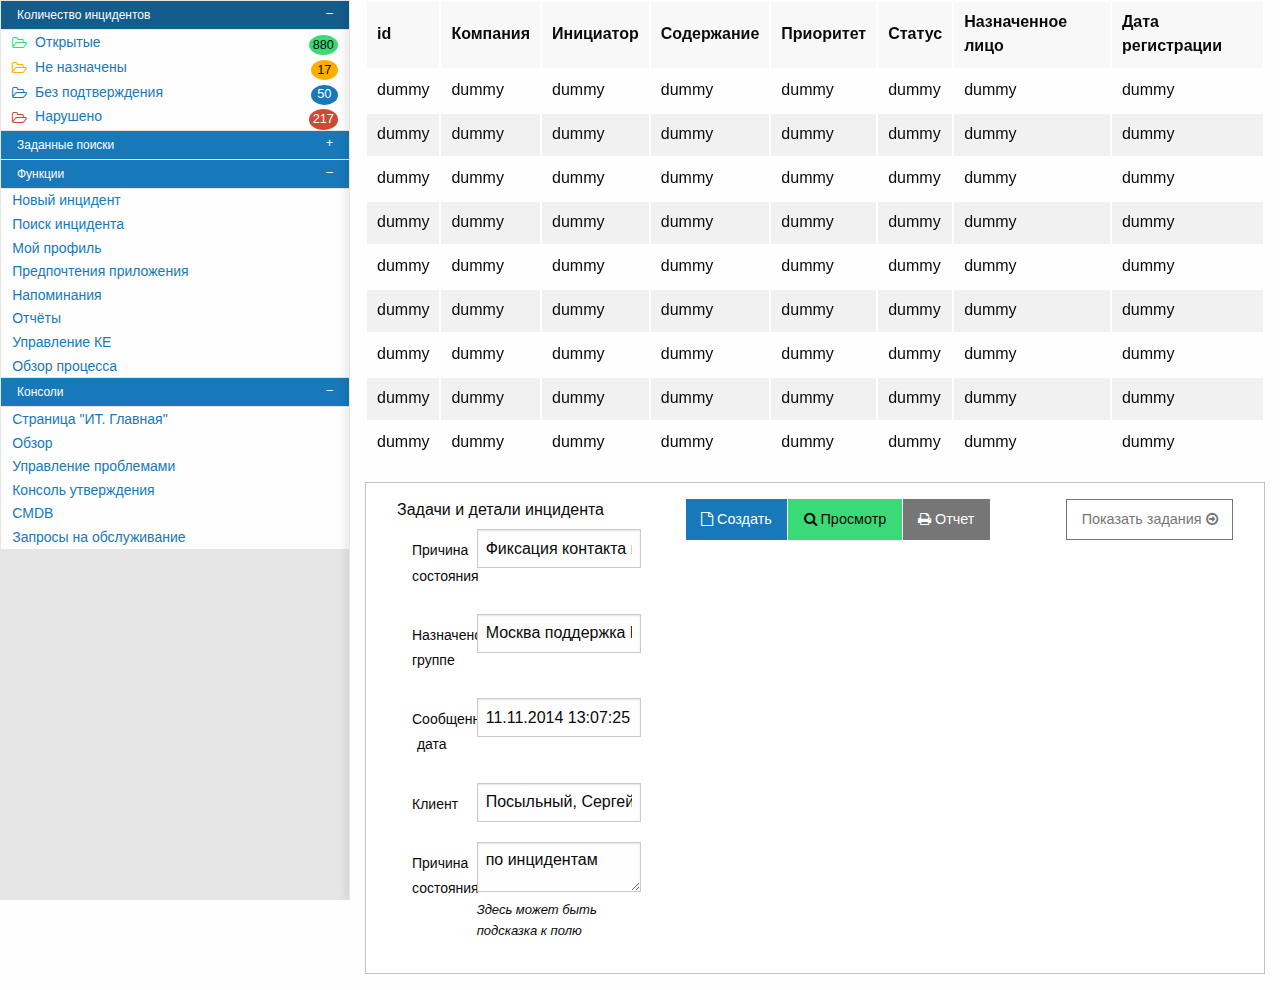
==== index.html @ 80c99545 "initial" ====
<!DOCTYPE html>
<html>

<head>
    <meta charset="utf-8" />
    <meta http-equiv="X-UA-Compatible" content="IE=edge,chrome=1" />
    <meta name="viewport" content="width=device-width, initial-scale=1.0, maximum-scale=1.0">
    <title>BMC REMEDY layout implementation</title>
    <link rel="stylesheet" href="css/font-awesome.min.css" type="text/css">
    <link rel="stylesheet" href="css/foundation.css" type="text/css">
    <link rel="stylesheet" href="css/app.css" type="text/css">
    <script src="js/vendor/jquery.min.js"></script>
    <script src="js/vendor/foundation.js"></script>
    <script src="js/app.js"></script>


    <script>
        $(document)
            .ready(function () {
                $(document).foundation();

            });
    </script>
</head>

<body class="wide-sidebar">
    <div class="off-canvas position-left reveal-for-large" id="offCanvas" data-off-canvas>

        <!-- Close button -->
        <!--<button class="close-button" aria-label="Close menu" type="button" data-close>
      <span aria-hidden="true">&times;</span>
    </button>-->

        <!-- Accordeon -->
        <ul class="accordion left-menu" data-accordion data-multi-expand="true" data-allow-all-closed="true">
            <li class="accordion-item is-active" data-accordion-item>
                <a href="#" class="accordion-title">Количество инцидентов</a>
                <div class="accordion-content" data-tab-content>
                    <ul class="vertical menu">
                        <li><a href="#"><i class="fa fa-folder-open-o" style="color:#3adb76"></i> Открытые <span class="badge success float-right">880</span></a></li>
                        <li><a href="#"><i class="fa fa-folder-open-o" style="color:#ffae00"></i> Не назначены <span class="badge warning float-right">17</span></a></li>
                        <li><a href="#"><i class="fa fa-folder-open-o" style="color:#1779ba"></i> Без подтверждения <span class="badge primary float-right">50</span></a></li>
                        <li><a href="#"><i class="fa fa-folder-open-o" style="color:#cc4b37"></i> Нарушено <span class="badge alert float-right">217</span></a></li>
                    </ul>
                </div>
            </li>
            <li class="accordion-item" data-accordion-item>
                <a href="#" class="accordion-title">Заданные поиски</a>
                <div class="accordion-content" data-tab-content>
                    <p>Управление моими поисками:</p>
                    <ul class="vertical menu" data-accordion-menu>
                        <li>
                            <a href="#">Заданные поиски</a>
                            <ul class="menu vertical nested">
                                <li><a href="#">Все открытые</a>
                                    <ul class="menu vertical nested">
                                        <li><a href="#">Все приоритеты</a></li>
                                        <li><a href="#">Критические приоритеты</a></li>
                                        <li><a href="#">Высокий приоритет</a></li>
                                        <li><a href="#">Средний приоритет</a></li>
                                    </ul>
                                </li>
                                <li><a href="#">Все открытые, назначенные мне</a></li>
                            </ul>
                        </li>
                        <li><a href="#">Список просмотра</a></li>
                    </ul>
                </div>
            </li>
            <li class="accordion-item is-active" data-accordion-item>
                <a href="#" class="accordion-title">Функции</a>
                <div class="accordion-content" data-tab-content>
                    <ul class="vertical menu">
                        <li><a href="#">Новый инцидент</a></li>
                        <li><a href="#">Поиск инцидента</a></li>
                        <li><a href="#">Мой профиль</a></li>
                        <li><a href="#">Предпочтения приложения</a></li>
                        <li><a href="#">Напоминания</a></li>
                        <li><a href="#">Отчёты</a></li>
                        <li><a href="#">Управление КЕ</a></li>
                        <li><a href="#">Обзор процесса</a></li>
                    </ul>
                </div>
            </li>
            <li class="accordion-item is-active" data-accordion-item>
                <a href="#" class="accordion-title">Консоли</a>
                <div class="accordion-content" data-tab-content>
                    <ul class="vertical menu">
                        <li><a href="#">Страница "ИТ. Главная"</a></li>
                        <li><a href="#">Обзор</a></li>
                        <li><a href="#">Управление проблемами</a></li>
                        <li><a href="#">Консоль утверждения</a></li>
                        <li><a href="#">CMDB</a></li>
                        <li><a href="#">Запросы на обслуживание</a></li>
                    </ul>
                </div>
            </li>

        </ul>



    </div>

    <div class="off-canvas-content" data-off-canvas-content>
        <!-- Right frame here -->
        <div class="row expanded">
            <div class="small-12 columns">
                <table>
                    <thead>
                        <tr>
                            <td>id</td>
                            <td>Компания</td>
                            <td>Инициатор</td>
                            <td>Содержание</td>
                            <td>Приоритет</td>
                            <td>Статус</td>
                            <td>Назначенное лицо</td>
                            <td>Дата регистрации</td>
                        </tr>
                    </thead>
                    <tbody>
                        <tr>
                            <td>dummy</td>
                            <td>dummy</td>
                            <td>dummy</td>
                            <td>dummy</td>
                            <td>dummy</td>
                            <td>dummy</td>
                            <td>dummy</td>
                            <td>dummy</td>
                        </tr>
                        <tr>
                            <td>dummy</td>
                            <td>dummy</td>
                            <td>dummy</td>
                            <td>dummy</td>
                            <td>dummy</td>
                            <td>dummy</td>
                            <td>dummy</td>
                            <td>dummy</td>
                        </tr>
                        <tr>
                            <td>dummy</td>
                            <td>dummy</td>
                            <td>dummy</td>
                            <td>dummy</td>
                            <td>dummy</td>
                            <td>dummy</td>
                            <td>dummy</td>
                            <td>dummy</td>
                        </tr>
                        <tr>
                            <td>dummy</td>
                            <td>dummy</td>
                            <td>dummy</td>
                            <td>dummy</td>
                            <td>dummy</td>
                            <td>dummy</td>
                            <td>dummy</td>
                            <td>dummy</td>
                        </tr>
                        <tr>
                            <td>dummy</td>
                            <td>dummy</td>
                            <td>dummy</td>
                            <td>dummy</td>
                            <td>dummy</td>
                            <td>dummy</td>
                            <td>dummy</td>
                            <td>dummy</td>
                        </tr>
                        <tr>
                            <td>dummy</td>
                            <td>dummy</td>
                            <td>dummy</td>
                            <td>dummy</td>
                            <td>dummy</td>
                            <td>dummy</td>
                            <td>dummy</td>
                            <td>dummy</td>
                        </tr>
                        <tr>
                            <td>dummy</td>
                            <td>dummy</td>
                            <td>dummy</td>
                            <td>dummy</td>
                            <td>dummy</td>
                            <td>dummy</td>
                            <td>dummy</td>
                            <td>dummy</td>
                        </tr>
                        <tr>
                            <td>dummy</td>
                            <td>dummy</td>
                            <td>dummy</td>
                            <td>dummy</td>
                            <td>dummy</td>
                            <td>dummy</td>
                            <td>dummy</td>
                            <td>dummy</td>
                        </tr>
                        <tr>
                            <td>dummy</td>
                            <td>dummy</td>
                            <td>dummy</td>
                            <td>dummy</td>
                            <td>dummy</td>
                            <td>dummy</td>
                            <td>dummy</td>
                            <td>dummy</td>
                        </tr>
                    </tbody>
                </table>
            </div>
            <div class="small-12 columns">
                <div class="callout">
                    <div class="row expanded">
                        <!-- Задачи и детали инцидента -->
                        <div class="small-4 columns">
                            <h6>Задачи и детали инцидента</h6>
                            <div class="row">
                                <div class="small-3 columns">
                                    <label for="input-1" class="text-right middle">Причина состояния</label>
                                </div>
                                <div class="small-9 columns">
                                    <input type="text" id="input-1" placeholder="Не забываем про плейсхолдеры" value="Фиксация контакта поддержки">
                                </div>
                            </div>
                            <div class="row">
                                <div class="small-3 columns">
                                    <label for="input-2" class="text-right middle">Назначено группе</label>
                                </div>
                                <div class="small-9 columns">
                                    <input type="text" id="input-2" placeholder="Не забываем про плейсхолдеры" value="Москва поддержка Remedy">
                                </div>
                            </div>
                            <div class="row">
                                <div class="small-3 columns">
                                    <label for="input-3" class="text-right middle">Сообщенная дата</label>
                                </div>
                                <div class="small-9 columns">
                                    <input type="text" id="input-3" placeholder="Не забываем про плейсхолдеры" value="11.11.2014 13:07:25">
                                </div>
                            </div>
                            <div class="row">
                                <div class="small-3 columns">
                                    <label for="input-4" class="text-right middle">Клиент</label>
                                </div>
                                <div class="small-9 columns">
                                    <input type="text" id="input-4" placeholder="Не забываем про плейсхолдеры" value="Посыльный, Сергей Владимирович">
                                </div>
                            </div>
                            <div class="row">
                                <div class="small-3 columns">
                                    <label for="input-5" class="text-right middle">Причина состояния</label>
                                </div>
                                <div class="small-9 columns">
                                    <textarea id="input-5" placeholder="Подсказка для поля">по инцидентам</textarea>
                                    <p class="help-text">Здесь может быть подсказка к полю</p>
                                </div>
                            </div>
                        </div>
                        <!-- Table Grid -->
                        <div class="small-8 columns">
                            <div class="row">
                                <div class="button-group">
                                    <a class="primary button"><i class="fa fa-file-o" aria-hidden="true"></i> Создать</a>
                                    <a class="success button"><i class="fa fa-search" aria-hidden="true"></i> Просмотр</a>
                                    <a class="secondary button"><i class="fa fa-print" aria-hidden="true"></i> Отчет</a>

                                    <button class="hollow button secondary float-right" href="#">Показать задания <i class="fa fa-arrow-circle-o-right" aria-hidden="true"></i></button>
                                </div>
                                
                            </div>

                        </div>
                    </div>





                </div>
            </div>

        </div>

    </div>
</body>

</html>
---- css/app.css ----
/*Layout*/
.wide-sidebar .position-left {
    width: 350px;
}
@media print, screen and (min-width: 64em) {
    .position-left.reveal-for-large ~ .off-canvas-content {
        margin-left: 350px;
    }
}

/*Left menu customization (.left-menu)*/
.left-menu {
    font-size: 14px;   
}

    /*Accordeon*/
    .accordion_theme_compact {
        
    }
    .left-menu .accordion-item {
        background: #1779ba;
    }
    .left-menu .accordion-title {
        padding: 0.5rem 1rem;
        color: #fefefe;
    }
    .left-menu .accordion-title:hover, .left-menu .accordion-title:focus {
        background-color: #135c8c;
    }
    .left-menu .accordion-content {
        padding: 0;
    }

    /*Vertical menu*/
    .left-menu .menu > li:hover {
        background-color: #e4e7e8;
    }
    .left-menu .menu > li > a {
        padding: 0.3rem 0.7rem;
    }

    /*Badge*/
    .left-menu .badge {
        font-size: 0.8rem;
    }
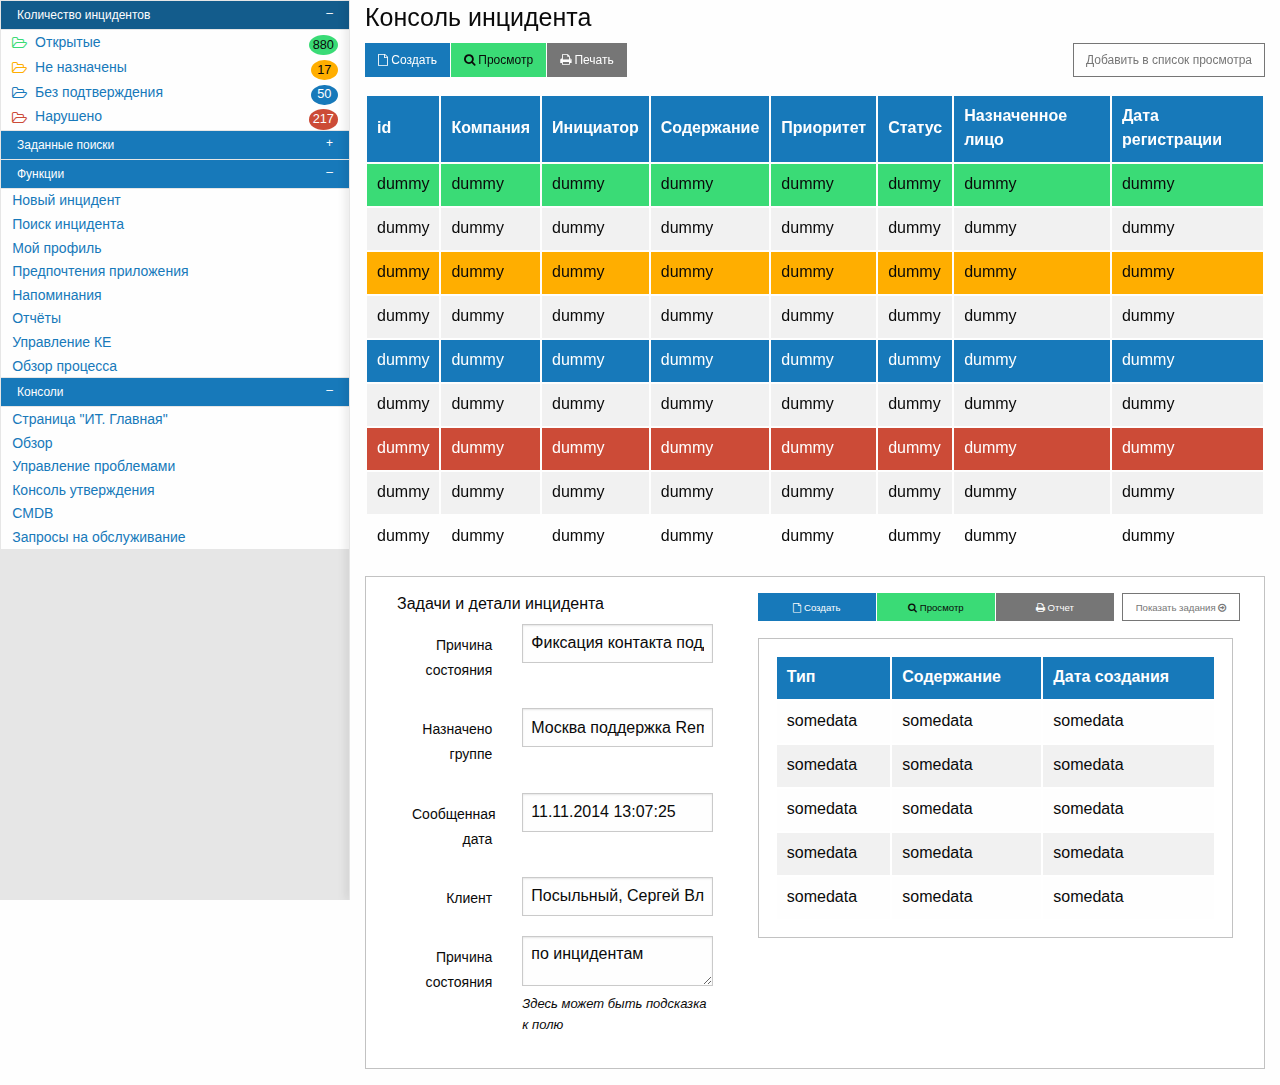
==== commit 650b8fca: "fixes for 2702" ====
--- a/index.html
+++ b/index.html
@@ -106,6 +106,18 @@
         <!-- Right frame here -->
         <div class="row expanded">
             <div class="small-12 columns">
+                <h4>Консоль инцидента</h4>
+            </div>
+
+        </div>
+        <div class="row expanded">
+            <div class="small-12 columns">
+                <div class="small button-group">
+                    <a class="primary button"><i class="fa fa-file-o" aria-hidden="true"></i> Создать</a>
+                    <a class="success button"><i class="fa fa-search" aria-hidden="true"></i> Просмотр</a>
+                    <a class="secondary button"><i class="fa fa-print" aria-hidden="true"></i> Печать</a>
+                    <button class="hollow button secondary float-right">Добавить в список просмотра</button>
+                </div>
                 <table>
                     <thead>
                         <tr>
@@ -120,67 +132,67 @@
                         </tr>
                     </thead>
                     <tbody>
-                        <tr>
-                            <td>dummy</td>
-                            <td>dummy</td>
-                            <td>dummy</td>
-                            <td>dummy</td>
-                            <td>dummy</td>
-                            <td>dummy</td>
-                            <td>dummy</td>
-                            <td>dummy</td>
-                        </tr>
-                        <tr>
-                            <td>dummy</td>
-                            <td>dummy</td>
-                            <td>dummy</td>
-                            <td>dummy</td>
-                            <td>dummy</td>
-                            <td>dummy</td>
-                            <td>dummy</td>
-                            <td>dummy</td>
-                        </tr>
-                        <tr>
-                            <td>dummy</td>
-                            <td>dummy</td>
-                            <td>dummy</td>
-                            <td>dummy</td>
-                            <td>dummy</td>
-                            <td>dummy</td>
-                            <td>dummy</td>
-                            <td>dummy</td>
-                        </tr>
-                        <tr>
-                            <td>dummy</td>
-                            <td>dummy</td>
-                            <td>dummy</td>
-                            <td>dummy</td>
-                            <td>dummy</td>
-                            <td>dummy</td>
-                            <td>dummy</td>
-                            <td>dummy</td>
-                        </tr>
-                        <tr>
-                            <td>dummy</td>
-                            <td>dummy</td>
-                            <td>dummy</td>
-                            <td>dummy</td>
-                            <td>dummy</td>
-                            <td>dummy</td>
-                            <td>dummy</td>
-                            <td>dummy</td>
-                        </tr>
-                        <tr>
-                            <td>dummy</td>
-                            <td>dummy</td>
-                            <td>dummy</td>
-                            <td>dummy</td>
-                            <td>dummy</td>
-                            <td>dummy</td>
-                            <td>dummy</td>
-                            <td>dummy</td>
-                        </tr>
-                        <tr>
+                        <tr class="colored-green">
+                            <td>dummy</td>
+                            <td>dummy</td>
+                            <td>dummy</td>
+                            <td>dummy</td>
+                            <td>dummy</td>
+                            <td>dummy</td>
+                            <td>dummy</td>
+                            <td>dummy</td>
+                        </tr>
+                        <tr>
+                            <td>dummy</td>
+                            <td>dummy</td>
+                            <td>dummy</td>
+                            <td>dummy</td>
+                            <td>dummy</td>
+                            <td>dummy</td>
+                            <td>dummy</td>
+                            <td>dummy</td>
+                        </tr>
+                        <tr class="colored-orange">
+                            <td>dummy</td>
+                            <td>dummy</td>
+                            <td>dummy</td>
+                            <td>dummy</td>
+                            <td>dummy</td>
+                            <td>dummy</td>
+                            <td>dummy</td>
+                            <td>dummy</td>
+                        </tr>
+                        <tr>
+                            <td>dummy</td>
+                            <td>dummy</td>
+                            <td>dummy</td>
+                            <td>dummy</td>
+                            <td>dummy</td>
+                            <td>dummy</td>
+                            <td>dummy</td>
+                            <td>dummy</td>
+                        </tr>
+                        <tr class="colored-blue">
+                            <td>dummy</td>
+                            <td>dummy</td>
+                            <td>dummy</td>
+                            <td>dummy</td>
+                            <td>dummy</td>
+                            <td>dummy</td>
+                            <td>dummy</td>
+                            <td>dummy</td>
+                        </tr>
+                        <tr>
+                            <td>dummy</td>
+                            <td>dummy</td>
+                            <td>dummy</td>
+                            <td>dummy</td>
+                            <td>dummy</td>
+                            <td>dummy</td>
+                            <td>dummy</td>
+                            <td>dummy</td>
+                        </tr>
+                        <tr class="colored-red">
                             <td>dummy</td>
                             <td>dummy</td>
                             <td>dummy</td>
@@ -217,61 +229,102 @@
                 <div class="callout">
                     <div class="row expanded">
                         <!-- Задачи и детали инцидента -->
-                        <div class="small-4 columns">
+                        <div class="small-5 columns">
                             <h6>Задачи и детали инцидента</h6>
                             <div class="row">
-                                <div class="small-3 columns">
+                                <div class="small-4 columns">
                                     <label for="input-1" class="text-right middle">Причина состояния</label>
                                 </div>
-                                <div class="small-9 columns">
+                                <div class="small-8 columns">
                                     <input type="text" id="input-1" placeholder="Не забываем про плейсхолдеры" value="Фиксация контакта поддержки">
                                 </div>
                             </div>
                             <div class="row">
-                                <div class="small-3 columns">
+                                <div class="small-4 columns">
                                     <label for="input-2" class="text-right middle">Назначено группе</label>
                                 </div>
-                                <div class="small-9 columns">
+                                <div class="small-8 columns">
                                     <input type="text" id="input-2" placeholder="Не забываем про плейсхолдеры" value="Москва поддержка Remedy">
                                 </div>
                             </div>
                             <div class="row">
-                                <div class="small-3 columns">
+                                <div class="small-4 columns">
                                     <label for="input-3" class="text-right middle">Сообщенная дата</label>
                                 </div>
-                                <div class="small-9 columns">
+                                <div class="small-8 columns">
                                     <input type="text" id="input-3" placeholder="Не забываем про плейсхолдеры" value="11.11.2014 13:07:25">
                                 </div>
                             </div>
                             <div class="row">
-                                <div class="small-3 columns">
+                                <div class="small-4 columns">
                                     <label for="input-4" class="text-right middle">Клиент</label>
                                 </div>
-                                <div class="small-9 columns">
+                                <div class="small-8 columns">
                                     <input type="text" id="input-4" placeholder="Не забываем про плейсхолдеры" value="Посыльный, Сергей Владимирович">
                                 </div>
                             </div>
                             <div class="row">
-                                <div class="small-3 columns">
+                                <div class="small-4 columns">
                                     <label for="input-5" class="text-right middle">Причина состояния</label>
                                 </div>
-                                <div class="small-9 columns">
+                                <div class="small-8 columns">
                                     <textarea id="input-5" placeholder="Подсказка для поля">по инцидентам</textarea>
                                     <p class="help-text">Здесь может быть подсказка к полю</p>
                                 </div>
                             </div>
                         </div>
                         <!-- Table Grid -->
-                        <div class="small-8 columns">
-                            <div class="row">
-                                <div class="button-group">
+                        <div class="small-7 columns">
+                            <div class="row">
+                                <div class="tiny expanded button-group">
                                     <a class="primary button"><i class="fa fa-file-o" aria-hidden="true"></i> Создать</a>
                                     <a class="success button"><i class="fa fa-search" aria-hidden="true"></i> Просмотр</a>
                                     <a class="secondary button"><i class="fa fa-print" aria-hidden="true"></i> Отчет</a>
 
                                     <button class="hollow button secondary float-right" href="#">Показать задания <i class="fa fa-arrow-circle-o-right" aria-hidden="true"></i></button>
                                 </div>
-                                
+                            </div>
+                            <div class="row">
+                                <div class="callout">
+                                    <table>
+                                        <thead>
+                                            <tr>
+                                                <td>Тип</td>
+                                                <td>Содержание</td>
+                                                <td>Дата создания</td>
+                                            </tr>
+                                        </thead>
+                                        <tbody>
+                                            <tr>
+                                                <td>somedata</td>
+                                                <td>somedata</td>
+                                                <td>somedata</td>
+                                            </tr>
+                                            <tr>
+                                                <td>somedata</td>
+                                                <td>somedata</td>
+                                                <td>somedata</td>
+                                            </tr>
+                                            <tr>
+                                                <td>somedata</td>
+                                                <td>somedata</td>
+                                                <td>somedata</td>
+                                            </tr>
+                                            <tr>
+                                                <td>somedata</td>
+                                                <td>somedata</td>
+                                                <td>somedata</td>
+                                            </tr>
+                                            <tr>
+                                                <td>somedata</td>
+                                                <td>somedata</td>
+                                                <td>somedata</td>
+                                            </tr>
+                                        </tbody>
+                                    </table>
+                                </div>
+
+
                             </div>
 
                         </div>
--- a/css/app.css
+++ b/css/app.css
@@ -42,4 +42,29 @@
     /*Badge*/
     .left-menu .badge {
         font-size: 0.8rem;
-    }+    }
+
+
+/*Foundation overrides*/
+table thead {
+    background: #1779ba;
+    color: #fefefe;
+}
+
+table tr.colored-green {
+    background: #3adb76;
+    color: #0a0a0a;;
+}
+table tr.colored-orange {
+    background: #ffae00;
+    color: #0a0a0a;;
+}
+table tr.colored-blue {
+    background: #1779ba;
+    color: #fefefe;
+}
+table tr.colored-red {
+    background: #cc4b37;
+    color: #fefefe;
+}
+
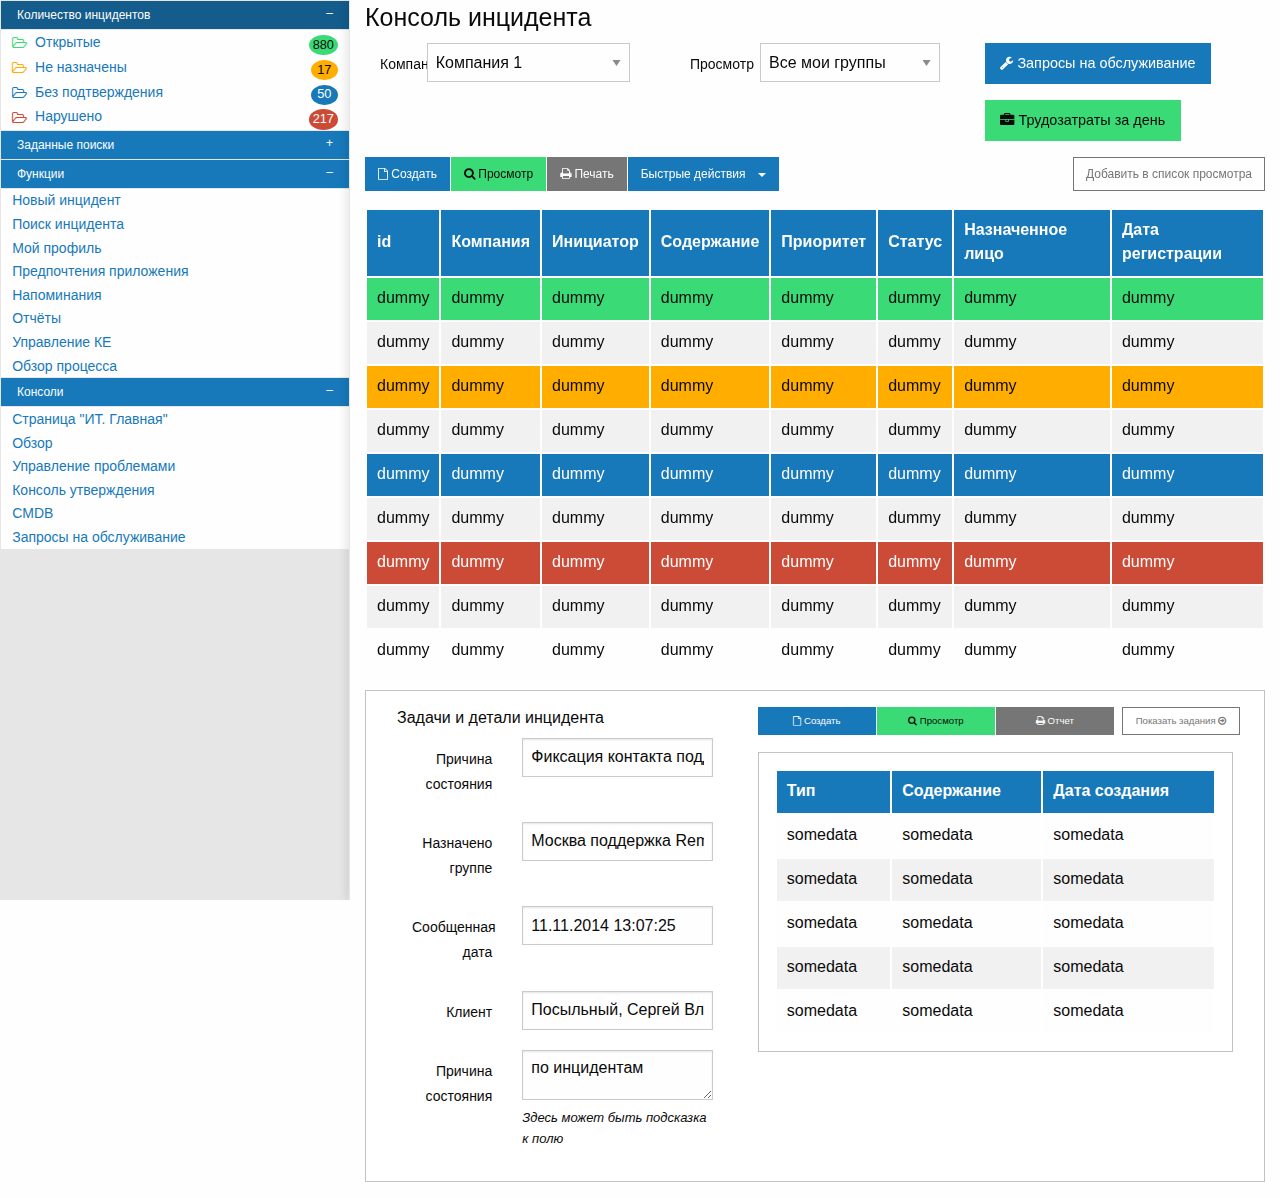
==== commit 1b8fbc9c: "done index layout" ====
--- a/index.html
+++ b/index.html
@@ -108,7 +108,42 @@
             <div class="small-12 columns">
                 <h4>Консоль инцидента</h4>
             </div>
-
+        </div>
+        <div class="row expanded">
+            <div class="medium-4 columns">
+                <div class="row">
+                    <div class="small-2 columns">
+                        <label for="middle-label1" class="text-left middle">Компания</label>
+                    </div>
+                    <div class="small-10 columns">
+                        <select id="middle-label1">
+                            <option value="husker">Компания 1</option>
+                            <option value="starbuck">Starbuck</option>
+                            <option value="hotdog">Hot Dog</option>
+                            <option value="apollo">Apollo</option>
+                        </select>
+                    </div>
+                </div>
+            </div>
+            <div class="medium-4 columns">
+                <div class="row">
+                    <div class="small-3 columns">
+                        <label for="middle-label2" class="text-right middle">Просмотр</label>
+                    </div>
+                    <div class="small-9 columns">
+                        <select id="middle-label2">
+                            <option value="husker">Все мои группы</option>
+                            <option value="starbuck">Starbuck</option>
+                            <option value="hotdog">Hot Dog</option>
+                            <option value="apollo">Apollo</option>
+                        </select>
+                    </div>
+                </div>
+            </div>
+            <div class="medium-4 columns">
+                <a class="primary button"><i class="fa fa-wrench" aria-hidden="true"></i> Запросы на обслуживание</a>
+                <a class="success button"><i class="fa fa-briefcase" aria-hidden="true"></i> Трудозатраты за день</a>
+            </div>
         </div>
         <div class="row expanded">
             <div class="small-12 columns">
@@ -116,6 +151,17 @@
                     <a class="primary button"><i class="fa fa-file-o" aria-hidden="true"></i> Создать</a>
                     <a class="success button"><i class="fa fa-search" aria-hidden="true"></i> Просмотр</a>
                     <a class="secondary button"><i class="fa fa-print" aria-hidden="true"></i> Печать</a>
+                    <button class="dropdown button" type="button" data-toggle="example-dropdown">Быстрые действия</button>
+                    <div class="dropdown-pane" id="example-dropdown" data-dropdown data-auto-focus="true" data-close-on-click="true">
+                        <ul>
+                            <li><a href="">Lorem ipsum.</a></li>
+                            <li><a href="">Ratione, illo.</a></li>
+                            <li><a href="">Fuga, iusto.</a></li>
+                            <li><a href="">Molestiae, recusandae!</a></li>
+                            <li><a href="">Esse, at!</a></li>
+                        </ul>
+                    </div>
+
                     <button class="hollow button secondary float-right">Добавить в список просмотра</button>
                 </div>
                 <table>
